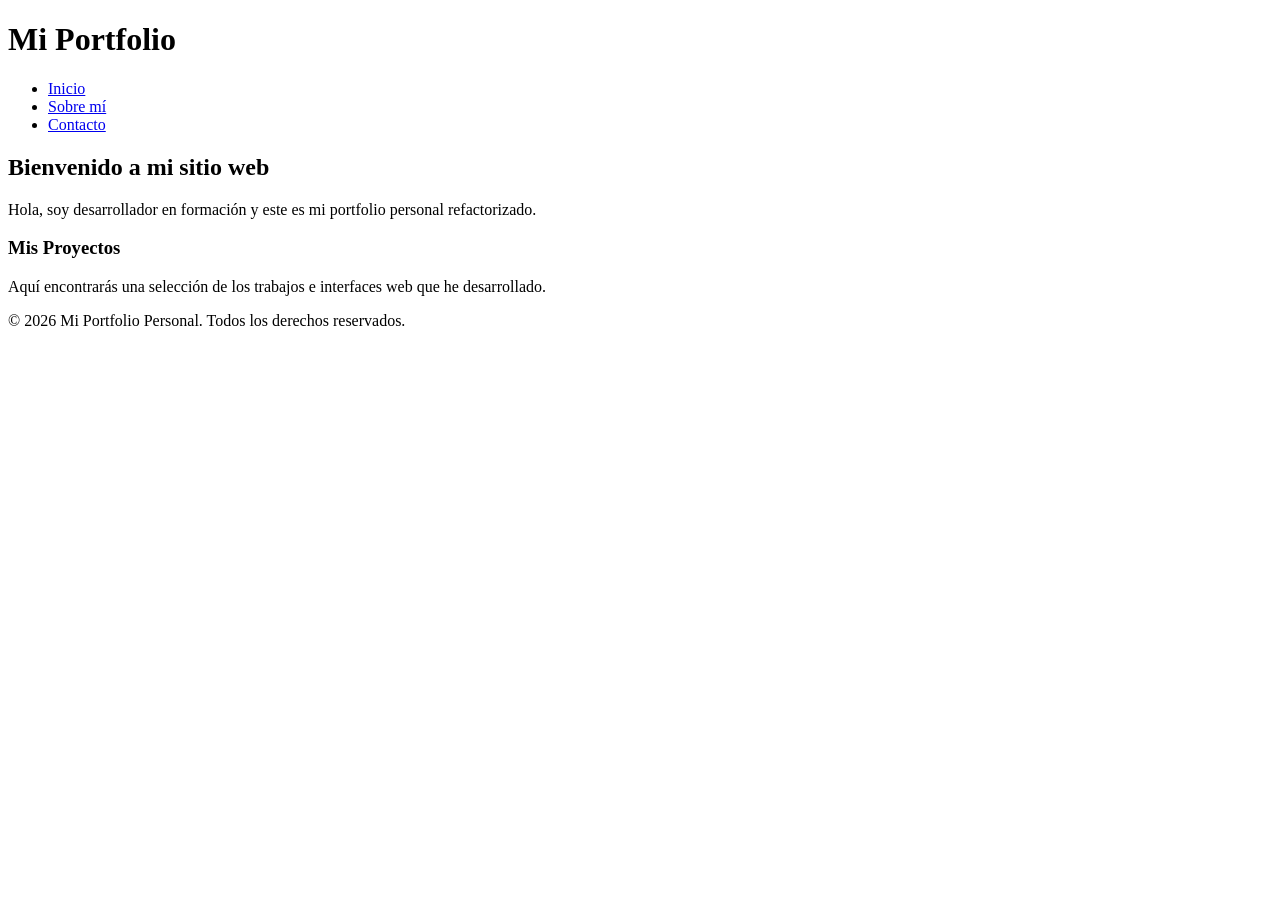
==== index.html @ fb025304 "He metido el archivo index.html" ====
<!DOCTYPE html>
    <html lang="es">
    <head>
    <meta charset="UTF-8">
    <meta name="viewport" content="width=device-width, initial-scale=1.0">
    <title>Inicio - Portfolio Personal</title>
    <link rel="stylesheet" href="css/estilos.css">
    </head>
    <body>

    <header class="main-header">
        <div class="logo">
        <h1>Mi Portfolio</h1>
        </div>
        <nav class="main-nav">
        <ul>
            <li><a href="index.html" class="active">Inicio</a></li>
            <li><a href="sobre.html">Sobre mí</a></li>
            <li><a href="contacto.html">Contacto</a></li>
        </ul>
        </nav>
    </header>

    <main class="content">
        <section class="hero">
        <h2>Bienvenido a mi sitio web</h2>
        <p>Hola, soy desarrollador en formación y este es mi portfolio personal refactorizado.</p>
        </section>

        <section class="destacados">
        <h3>Mis Proyectos</h3>
        <p>Aquí encontrarás una selección de los trabajos e interfaces web que he desarrollado.</p>
        </section>
    </main>

    <footer class="main-footer">
        <p>&copy; 2026 Mi Portfolio Personal. Todos los derechos reservados.</p>
    </footer>

    </body>
    </html>
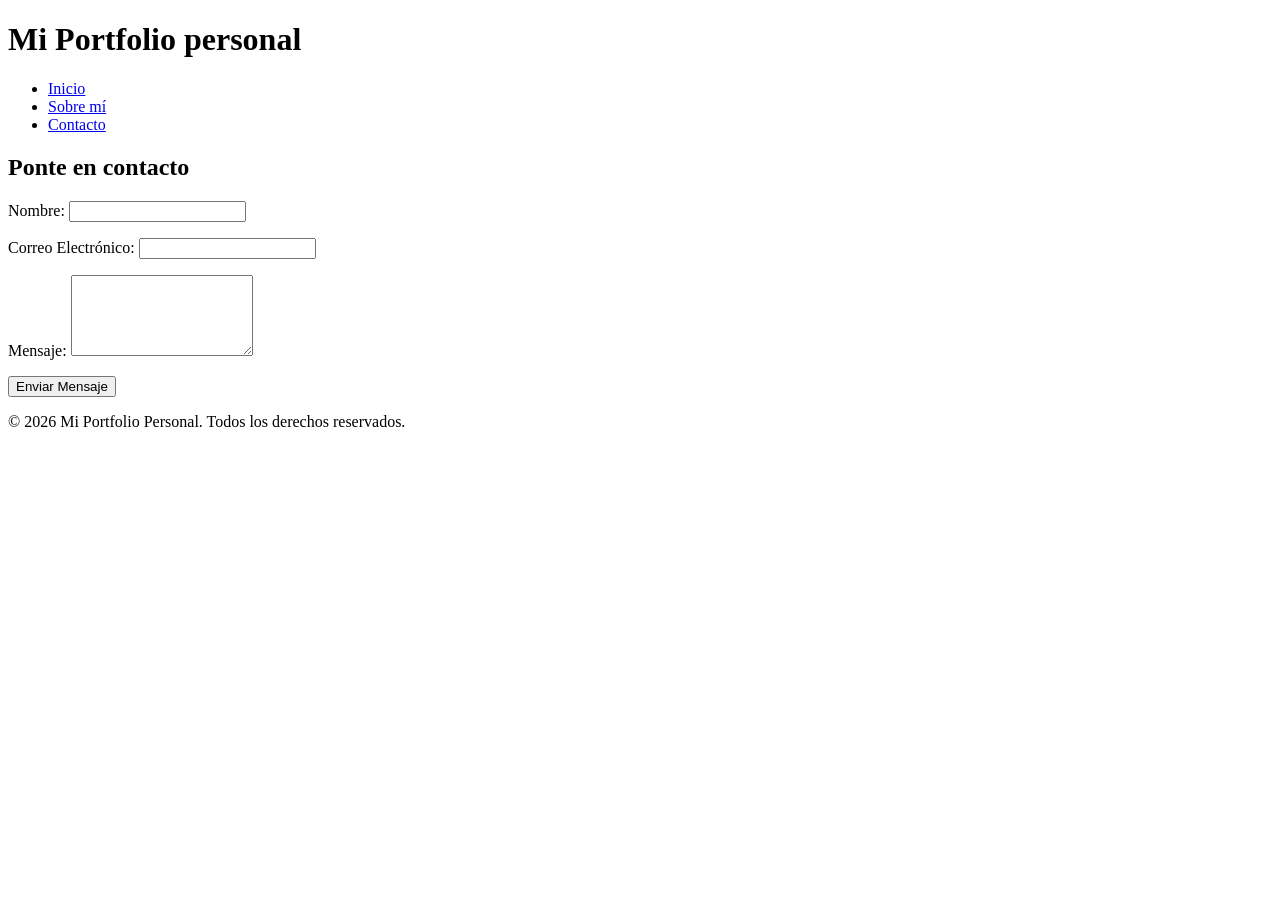
==== commit b2cea7e1: "Añadido README.md, contacto.html y formularios.scss" ====
--- a/index.html
+++ b/index.html
@@ -3,33 +3,43 @@
     <head>
     <meta charset="UTF-8">
     <meta name="viewport" content="width=device-width, initial-scale=1.0">
-    <title>Inicio - Portfolio Personal</title>
+    <title>Contacto - Portfolio Personal</title>
     <link rel="stylesheet" href="css/estilos.css">
     </head>
     <body>
 
     <header class="main-header">
-        <div class="logo">
-        <h1>Mi Portfolio</h1>
-        </div>
+        <h1 class="logo">Mi Portfolio personal</h1>
         <nav class="main-nav">
         <ul>
-            <li><a href="index.html" class="active">Inicio</a></li>
+            <li><a href="index.html">Inicio</a></li>
             <li><a href="sobre.html">Sobre mí</a></li>
-            <li><a href="contacto.html">Contacto</a></li>
+            <li><a href="contacto.html" class="active">Contacto</a></li>
         </ul>
         </nav>
     </header>
 
     <main class="content">
-        <section class="hero">
-        <h2>Bienvenido a mi sitio web</h2>
-        <p>Hola, soy desarrollador en formación y este es mi portfolio personal refactorizado.</p>
-        </section>
-
-        <section class="destacados">
-        <h3>Mis Proyectos</h3>
-        <p>Aquí encontrarás una selección de los trabajos e interfaces web que he desarrollado.</p>
+        <section class="contact-section">
+        <h2>Ponte en contacto</h2>
+        <form action="#" method="post" class="contact-form">
+            <p class="form-group">
+            <label for="nombre">Nombre:</label>
+            <input type="text" id="nombre" name="nombre" required>
+            </p>
+            
+            <p class="form-group">
+            <label for="email">Correo Electrónico:</label>
+            <input type="email" id="email" name="email" required>
+            </p>
+            
+            <p class="form-group">
+            <label for="mensaje">Mensaje:</label>
+            <textarea id="mensaje" name="mensaje" rows="5" required></textarea>
+            </p>
+            
+            <button type="submit" class="btn">Enviar Mensaje</button>
+        </form>
         </section>
     </main>
 
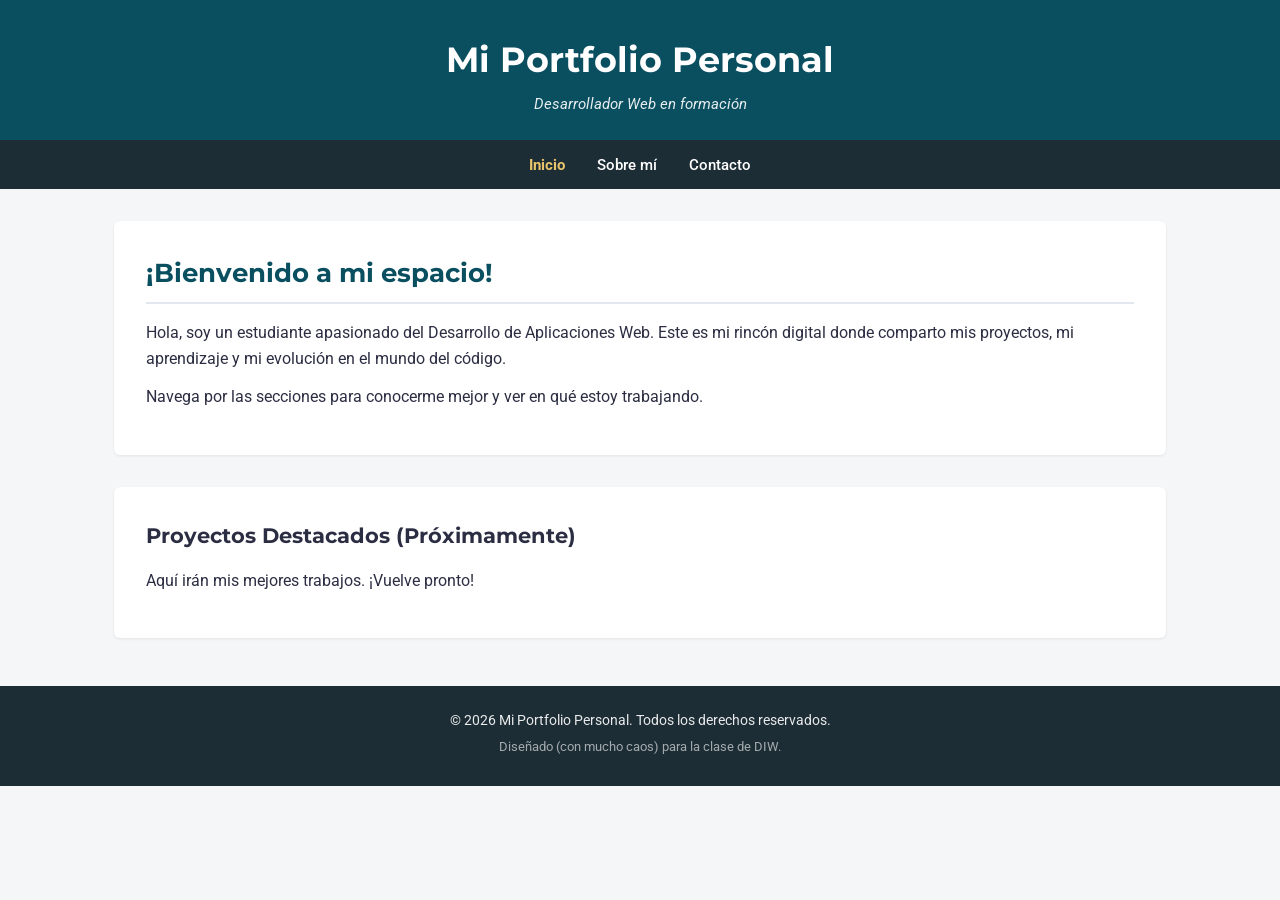
==== commit 34e728e0: "Subir README.md" ====
--- a/index.html
+++ b/index.html
@@ -3,48 +3,39 @@
     <head>
     <meta charset="UTF-8">
     <meta name="viewport" content="width=device-width, initial-scale=1.0">
-    <title>Contacto - Portfolio Personal</title>
-    <link rel="stylesheet" href="css/estilos.css">
+    <title>Mi Sitio Web - Inicio</title>
+    <link rel="stylesheet" href="scss/estilos.css">
     </head>
     <body>
 
     <header class="main-header">
-        <h1 class="logo">Mi Portfolio personal</h1>
+        <h1 class="logo">Mi Portfolio Personal</h1>
+        <p class="subtitle">Desarrollador Web en formación</p>
         <nav class="main-nav">
         <ul>
-            <li><a href="index.html">Inicio</a></li>
+            <li><a href="index.html" class="active">Inicio</a></li>
             <li><a href="sobre.html">Sobre mí</a></li>
-            <li><a href="contacto.html" class="active">Contacto</a></li>
+            <li><a href="contacto.html">Contacto</a></li>
         </ul>
         </nav>
     </header>
 
     <main class="content">
-        <section class="contact-section">
-        <h2>Ponte en contacto</h2>
-        <form action="#" method="post" class="contact-form">
-            <p class="form-group">
-            <label for="nombre">Nombre:</label>
-            <input type="text" id="nombre" name="nombre" required>
-            </p>
-            
-            <p class="form-group">
-            <label for="email">Correo Electrónico:</label>
-            <input type="email" id="email" name="email" required>
-            </p>
-            
-            <p class="form-group">
-            <label for="mensaje">Mensaje:</label>
-            <textarea id="mensaje" name="mensaje" rows="5" required></textarea>
-            </p>
-            
-            <button type="submit" class="btn">Enviar Mensaje</button>
-        </form>
+        <section class="card hero">
+        <h2>¡Bienvenido a mi espacio!</h2>
+        <p>Hola, soy un estudiante apasionado del Desarrollo de Aplicaciones Web. Este es mi rincón digital donde comparto mis proyectos, mi aprendizaje y mi evolución en el mundo del código.</p>
+        <p>Navega por las secciones para conocerme mejor y ver en qué estoy trabajando.</p>
+        </section>
+
+        <section class="card proyectos">
+        <h3>Proyectos Destacados (Próximamente)</h3>
+        <p class="placeholder-text">Aquí irán mis mejores trabajos. ¡Vuelve pronto!</p>
         </section>
     </main>
 
     <footer class="main-footer">
         <p>&copy; 2026 Mi Portfolio Personal. Todos los derechos reservados.</p>
+        <p class="subfooter">Diseñado (con mucho caos) para la clase de DIW.</p>
     </footer>
 
     </body>
--- a/scss/estilos.css
+++ b/scss/estilos.css
@@ -0,0 +1,144 @@
+@import url("https://fonts.googleapis.com/css2?family=Montserrat:wght@600;700&family=Roboto:wght@400;500&display=swap");
+* {
+  box-sizing: border-box;
+  margin: 0;
+  padding: 0;
+}
+
+body {
+  font-family: "Roboto", sans-serif;
+  color: #2B2D42;
+  background-color: #F4F6F7;
+  line-height: 1.6;
+}
+
+h1, h2, h3 {
+  font-family: "Montserrat", sans-serif;
+}
+
+main {
+  max-width: 1100px;
+  margin: 2rem auto;
+  padding: 0 1.5rem;
+}
+
+section, article {
+  background-color: #FFFFFF;
+  padding: 2rem;
+  border-radius: 6px;
+  box-shadow: 0 1px 3px rgba(0, 0, 0, 0.08);
+  margin-bottom: 2rem;
+}
+section h2, article h2 {
+  color: #0A4F60;
+  font-size: 1.6rem;
+  padding-bottom: 0.5rem;
+  border-bottom: 2px solid #E2E8F0;
+  margin-bottom: 1rem;
+}
+section h3, article h3 {
+  color: #2B2D42;
+  font-size: 1.3rem;
+  margin-bottom: 1rem;
+}
+section p, article p {
+  margin-bottom: 0.8rem;
+}
+
+header {
+  background-color: #0A4F60;
+  color: #FFFFFF;
+  text-align: center;
+  padding-top: 2rem;
+}
+header h1 {
+  font-size: 2.2rem;
+  font-weight: 700;
+  margin-bottom: 0.2rem;
+}
+header p {
+  font-style: italic;
+  font-size: 0.95rem;
+  opacity: 0.9;
+  margin-bottom: 1.5rem;
+}
+header nav {
+  background-color: #1D2D35;
+}
+header nav ul {
+  display: flex;
+  justify-content: center;
+  list-style: none;
+  gap: 2rem;
+  padding: 0.75rem 0;
+}
+header nav ul li a {
+  color: #FFFFFF;
+  text-decoration: none;
+  font-weight: 500;
+  font-size: 0.95rem;
+  transition: color 0.3s ease;
+}
+header nav ul li a:hover {
+  color: #2A9D8F;
+}
+header nav ul li a.active, header nav ul li a[aria-current=page] {
+  color: #E9C46A;
+  font-weight: 700;
+}
+
+.contact-form {
+  background-color: #FFFFFF;
+  padding: 2rem;
+  border-radius: 8px;
+  box-shadow: 0 2px 5px rgba(0, 0, 0, 0.1);
+}
+.contact-form .form-group {
+  margin-bottom: 1.2rem;
+}
+.contact-form .form-group label {
+  display: block;
+  margin-bottom: 0.5rem;
+  font-weight: 500;
+}
+.contact-form .form-group input, .contact-form .form-group textarea {
+  width: 100%;
+  padding: 0.75rem;
+  border: 1px solid #CCC;
+  border-radius: 4px;
+  font-family: "Roboto", sans-serif;
+}
+.contact-form .form-group input:focus, .contact-form .form-group textarea:focus {
+  outline: none;
+  border-color: #0A4F60;
+}
+.contact-form .btn {
+  background-color: #0A4F60;
+  color: #FFFFFF;
+  border: none;
+  padding: 0.75rem 1.5rem;
+  font-size: 1rem;
+  border-radius: 4px;
+  cursor: pointer;
+  transition: background-color 0.3s ease;
+}
+.contact-form .btn:hover {
+  background-color: #2A9D8F;
+}
+
+footer {
+  background-color: #1D2D35;
+  color: #FFFFFF;
+  text-align: center;
+  padding: 1.5rem 1rem;
+  margin-top: 3rem;
+  font-size: 0.85rem;
+}
+footer p {
+  margin-bottom: 0.3rem;
+  opacity: 0.9;
+}
+footer p:last-child {
+  opacity: 0.6;
+  font-size: 0.8rem;
+}/*# sourceMappingURL=estilos.css.map */
